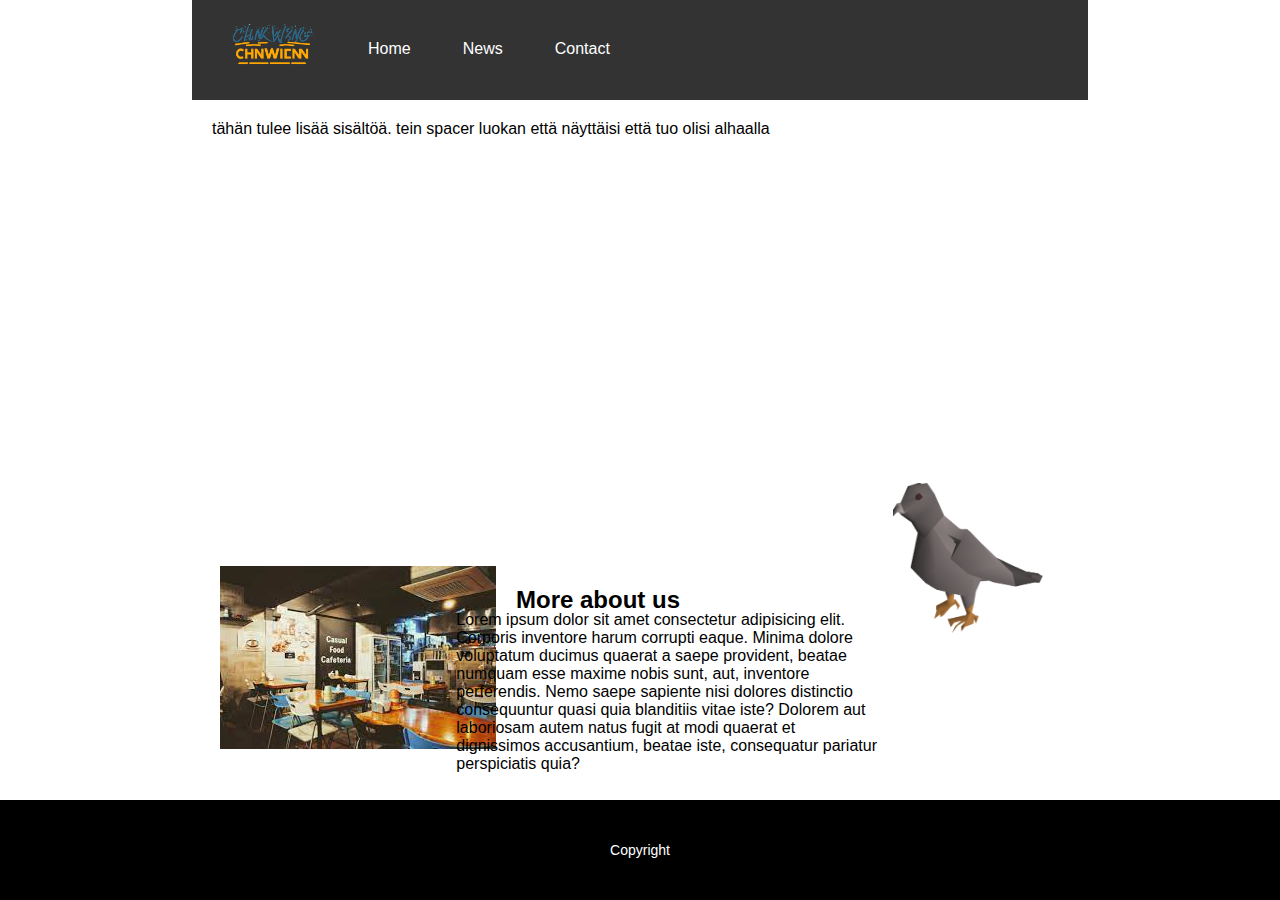
==== index.html @ 7bd6adef "Add files via upload" ====
<!DOCTYPE html>
<html lang="en">
  <head>
    <meta charset="UTF-8" />
    <meta name="viewport" content="width=device-width, initial-scale=1.0" />
    <title>SiipiRavintola</title>
    <link rel="stylesheet" href="./css/style.css" class="css" />
  </head>
  <body>
    <nav>
      <ul>
        <li class="logo">
          <img src="./img/logo.webp" alt="Logo" class="logo-img" />
        </li>
        <li><a href="#home">Home</a></li>
        <li><a href="#news">News</a></li>
        <li><a href="#contact">Contact</a></li>
      </ul>
    </nav>
    <main>
      <div class="spacer">
        tähän tulee lisää sisältöä. tein spacer luokan että näyttäisi että tuo
        olisi alhaalla
      </div>
      <div class="spacer"></div>
      <div class="spacer"></div>
      <div class="spacer"></div>
      <div class="spacer"></div>
      <div class="spacer"></div>
      <div class="spacer"></div>
      <div class="spacer"></div>
      <div class="contact">
        <img
          src="./img/Pigeon.webp"
          class="restaurant"
          alt="picture of chicken"
        />
        <img src="./img/ravintola.jpeg" alt="Photo" />
        <h2>More about us</h2>
        <p>
          Lorem ipsum dolor sit amet consectetur adipisicing elit. Corporis
          inventore harum corrupti eaque. Minima dolore voluptatum ducimus
          quaerat a saepe provident, beatae numquam esse maxime nobis sunt, aut,
          inventore perferendis. Nemo saepe sapiente nisi dolores distinctio
          consequuntur quasi quia blanditiis vitae iste? Dolorem aut laboriosam
          autem natus fugit at modi quaerat et dignissimos accusantium, beatae
          iste, consequatur pariatur perspiciatis quia?
        </p>
      </div>
    </main>

    <footer class="footeri">
      <p>Copyright</p>
    </footer>
  </body>
</html>
---- css/style.css ----
body {
  margin: 0;
  text-align: center;
  font-family: Verdana, Geneva, Tahoma, sans-serif;
  box-sizing: border-box;
}

h1,
p {
  margin: 0;
}
img {
  float: left;
  max-width: 100%;
  height: auto;
  margin-right: 20px;
}

/*.clearfix::after {
  content: "";
  clear: both;
  display: table;
}*/

nav,
main {
  display: inline-block;
  vertical-align: top;
  text-align: left;
}
nav {
  margin: auto;
  width: 70%;
}

ul {
  list-style-type: none;
  margin: 0;
  padding: 0;
  overflow: hidden;
  background-color: #333;
  text-align: center;
}
nav ul {
  padding: 0;
  list-style: none;
}

nav ul li {
  display: inline;
  margin-right: 20px;
}

.logo {
  float: left;
  margin: 10px 0px 0px 20px;
}

.logo-img {
  height: 90px;
  width: auto;
}

li {
  float: left;
}

li a {
  display: block;
  color: white;
  text-align: center;
  padding: 40px 16px;
  text-decoration: none;
}

li a:hover {
  background-color: #ddd;
  color: black;
}
li a:active {
  background-color: #4d4b4b;
  color: white;
}

main {
  width: 70%;
}

.contact {
  background-image: url(./img/background.png);
  margin: 100px auto 0;
  border: 2px black;
  height: 200px;
  padding: 28px;
  position: relative;
}
.contact p {
  margin: 0;
  position: absolute;
  top: 60%;
  left: 53%;

  transform: translate(-50%, -50%);
}

.restaurant {
  width: 150px;
  height: 150px;
  position: absolute;
  top: -55px;
  right: 25px;
}

footer {
  position: fixed;
  left: 0;
  bottom: 0;
  width: 100%;
  background-color: black;
}

.footeri {
  height: 100px;
  color: white;
  text-align: center;
}

.footeri p {
  position: absolute;
  top: 50%;
  left: 50%;
  transform: translate(-50%, -50%);
  margin: 0;
  font-size: 14px;
}

.spacer {
  padding: 20px;
}
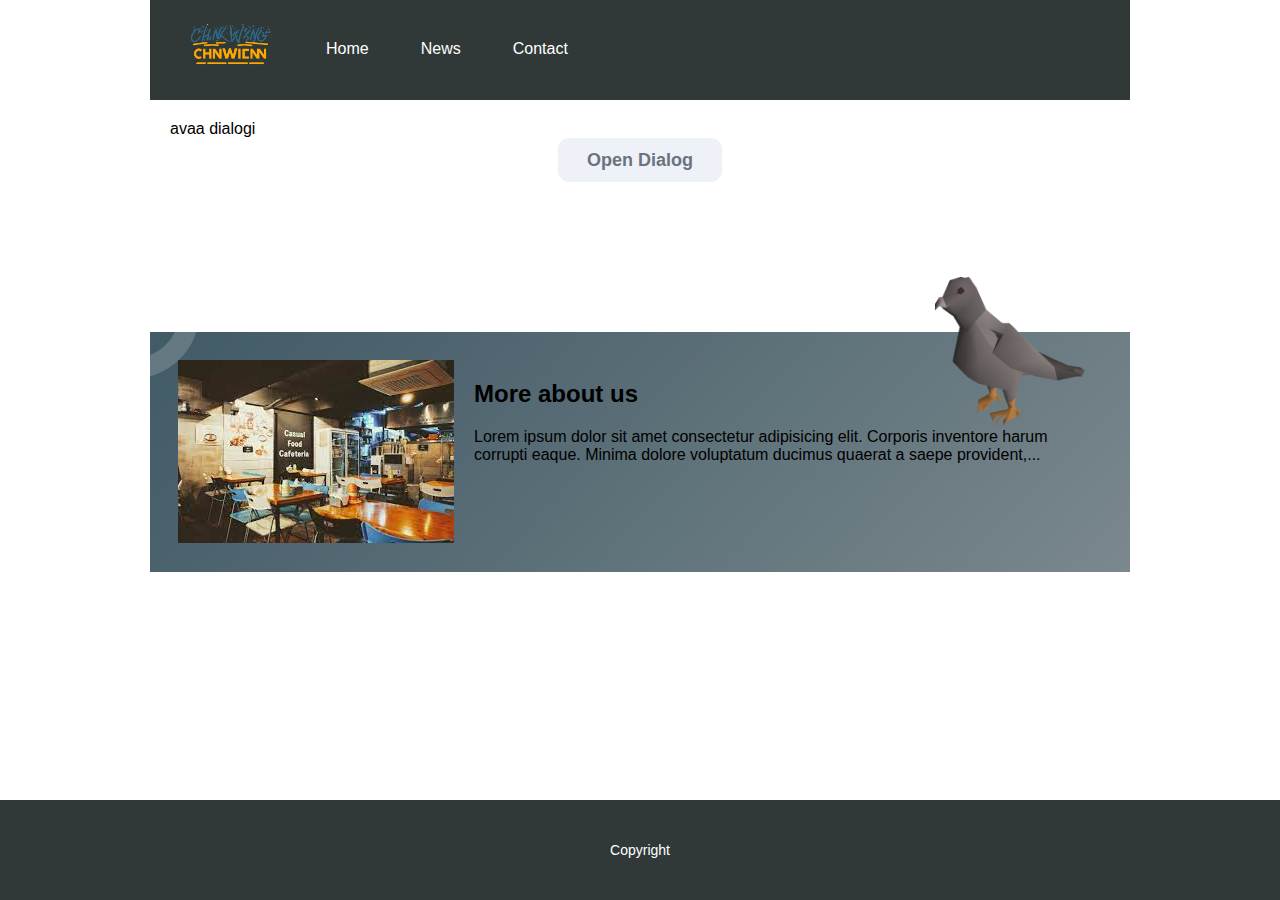
==== commit 4c99ead3: "adding dialog and small fixes" ====
--- a/index.html
+++ b/index.html
@@ -5,6 +5,7 @@
     <meta name="viewport" content="width=device-width, initial-scale=1.0" />
     <title>SiipiRavintola</title>
     <link rel="stylesheet" href="./css/style.css" class="css" />
+    <script src="./js/dialog.js" defer></script>
   </head>
   <body>
     <nav>
@@ -19,32 +20,22 @@
     </nav>
     <main>
       <div class="spacer">
-        tähän tulee lisää sisältöä. tein spacer luokan että näyttäisi että tuo
-        olisi alhaalla
+        avaa dialogi
+        <button id="open_dialog">Open Dialog</button>
       </div>
-      <div class="spacer"></div>
-      <div class="spacer"></div>
-      <div class="spacer"></div>
-      <div class="spacer"></div>
-      <div class="spacer"></div>
-      <div class="spacer"></div>
-      <div class="spacer"></div>
+
       <div class="contact">
         <img
           src="./img/Pigeon.webp"
           class="restaurant"
           alt="picture of chicken"
         />
-        <img src="./img/ravintola.jpeg" alt="Photo" />
+        <img src="./img/ravintola.jpeg" alt="Photo" id="rafla" />
         <h2>More about us</h2>
         <p>
           Lorem ipsum dolor sit amet consectetur adipisicing elit. Corporis
           inventore harum corrupti eaque. Minima dolore voluptatum ducimus
-          quaerat a saepe provident, beatae numquam esse maxime nobis sunt, aut,
-          inventore perferendis. Nemo saepe sapiente nisi dolores distinctio
-          consequuntur quasi quia blanditiis vitae iste? Dolorem aut laboriosam
-          autem natus fugit at modi quaerat et dignissimos accusantium, beatae
-          iste, consequatur pariatur perspiciatis quia?
+          quaerat a saepe provident,...
         </p>
       </div>
     </main>
@@ -52,5 +43,57 @@
     <footer class="footeri">
       <p>Copyright</p>
     </footer>
+    <dialog
+      aria-labelledby="dialog_title"
+      aria-describedby="dialog_description"
+    >
+      <h2 id="dialog_title" class="h2">Rekisteröidy tiedoillasi</h2>
+      <img
+        src="./img/login.png"
+        alt="Illustration of Location Services"
+      />
+      <div>
+        <form class="myform" >
+          <label for="username">Name</label>
+          <input
+            method="get"
+            type="text"
+            id="nimikenttä"
+            name="username"
+            placeholder="Your name.."
+            minlength="3"
+            required
+          />
+
+          <label for="email">Email</label>
+          <input
+            method="get"
+            type="email"
+            id="sposti"
+            name="email"
+            placeholder="nestori@metropolia.fi"
+            required
+            
+          />
+
+          <label for="pwd">Password</label>
+          <input
+            method="get"
+            type="password"
+            id="pass"
+            name="pwd"
+            placeholder="Password.."
+            required
+            minlength="10"
+          />
+          <div class="flex flex-space-between">
+            <button id="close_dialog">Close</button>
+            <input type="submit" value="Submit" style="background-color:  #0c1445;" />
+        </form>
+      </div>
+
+      
+      </div>
+    </dialog>
   </body>
 </html>
--- a/css/style.css
+++ b/css/style.css
@@ -1,19 +1,39 @@
+* {
+  box-sizing: border-box;
+  font-family: Verdana, Geneva, Tahoma, sans-serif;
+}
+
+:root {
+  --bistre: #34291fff;
+  --onyx: #313938ff;
+  --pearl: #dbd2b6ff;
+  --coyote: #705c40ff;
+  --lion: #c4a273ff;
+  --paynes-gray: #49616cff;
+  --slate-gray: #6e7e84ff;
+  --paynes-gray-2: #62757cff;
+  --battleship-gray: #869195ff;
+  --slate-gray-2: #66787fff;
+  font-family: Verdana, Geneva, Tahoma, sans-serif;
+
+  /* dialog root muuttujat */
+  --ratio: 3.74;
+  --cta-color: rgb(0, 102, 254);
+  --light-color-bg: rgb(238, 241, 247);
+  --dark-color-bg: rgb(55, 65, 81);
+  --grey-color: rgb(107, 114, 128);
+  --leading: 0.025em;
+}
+
 body {
-  margin: 0;
-  text-align: center;
-  font-family: Verdana, Geneva, Tahoma, sans-serif;
-  box-sizing: border-box;
-}
-
+  margin: 0px 150px 0px 150px;
+}
+body:has(dialog[open]) {
+  overflow-y: hidden;
+}
 h1,
 p {
   margin: 0;
-}
-img {
-  float: left;
-  max-width: 100%;
-  height: auto;
-  margin-right: 20px;
 }
 
 /*.clearfix::after {
@@ -22,6 +42,8 @@
   display: table;
 }*/
 
+/* navaagtio css */
+/* ****************** */
 nav,
 main {
   display: inline-block;
@@ -30,7 +52,7 @@
 }
 nav {
   margin: auto;
-  width: 70%;
+  width: 100%;
 }
 
 ul {
@@ -38,7 +60,7 @@
   margin: 0;
   padding: 0;
   overflow: hidden;
-  background-color: #333;
+  background-color: var(--onyx);
   text-align: center;
 }
 nav ul {
@@ -82,25 +104,23 @@
   color: white;
 }
 
+/* content css */
+/* ************* */
 main {
-  width: 70%;
+  width: 100%;
 }
 
 .contact {
-  background-image: url(./img/background.png);
-  margin: 100px auto 0;
+  background-image: url(/img/background.png);
+  margin: 130px auto 0;
   border: 2px black;
-  height: 200px;
+  height: 240px;
   padding: 28px;
   position: relative;
 }
-.contact p {
-  margin: 0;
-  position: absolute;
-  top: 60%;
-  left: 53%;
-
-  transform: translate(-50%, -50%);
+
+#rafle {
+  float: left;
 }
 
 .restaurant {
@@ -110,13 +130,21 @@
   top: -55px;
   right: 25px;
 }
+img {
+  float: left;
+  max-width: 100%;
+  height: auto;
+  margin-right: 20px;
+}
+
+/* ************* */
 
 footer {
   position: fixed;
   left: 0;
   bottom: 0;
   width: 100%;
-  background-color: black;
+  background-color: var(--onyx);
 }
 
 .footeri {
@@ -137,3 +165,122 @@
 .spacer {
   padding: 20px;
 }
+
+/* more dialog css */
+/* ************* */
+
+dialog::backdrop {
+  backdrop-filter: blur(0.1rem);
+}
+
+button {
+  display: block;
+  margin-top: 2rem;
+  width: calc(44px * var(--ratio));
+  height: 44px;
+  border-radius: calc(3px * var(--ratio));
+  border: none;
+  letter-spacing: ccalc(3 * var(--leading, 0.025em));
+  font-family: inherit;
+  color: var(--grey-color);
+  background-color: var(--light-color-bg);
+  font-size: large;
+  font-weight: 700;
+}
+
+input[type="submit"]:focus {
+  outline: none;
+  border: 0.0625rem solid transparent;
+  box-shadow: 0 0 0 0.125rem #fff, 0 0 0 0.2rem var(--dark-color-bg);
+}
+
+input[type="submit"].cta {
+  background-color: var(--cta-color);
+  color: white;
+}
+
+input[type="submit"].cta:focus {
+  box-shadow: 0 0 0 0.125rem #fff, 0 0 0 0.2rem var(--cta-color);
+}
+
+#open_dialog {
+  margin: 0 auto;
+}
+
+dialog {
+  border: none !important;
+  border-radius: calc(5px * var(--ratio));
+  box-shadow: 0 0 #0000, 0 0 #0000, 0 25px 50px -12px rgba(0, 0, 0, 0.25);
+  padding: 1.6rem;
+  max-width: 400px;
+  margin: auto;
+}
+
+dialog .img {
+  display: block;
+  max-width: 75%;
+  margin: 1rem 0 auto 2rem;
+}
+
+dialog .h1 {
+  margin: 2rem 0 1rem;
+  font-weight: 900;
+}
+
+dialog .h2 {
+  margin: 2rem 0 1rem;
+  font-weight: 800;
+}
+
+dialog .p {
+  color: var(--grey-color);
+  letter-spacing: var(--leading, 0.025em);
+  line-height: 1.625;
+}
+
+dialog .flex {
+  display: flex;
+  flex-wrap: wrap;
+}
+
+dialog .flex.flex-space-between {
+  justify-content: space-between;
+}
+
+dialog .flex button {
+  margin: 8px auto;
+}
+input[type="text"],
+input[type="password"],
+input[type="email"],
+select {
+  width: 100%;
+  padding: 12px 20px;
+  margin: 8px 0;
+  display: inline-block;
+  border: 1px solid #ccc;
+  border-radius: 4px;
+  box-sizing: border-box;
+}
+
+input[type="submit"] {
+  background-color: #313938ff;
+  width: 50%;
+  color: white;
+  padding: 14px 20px;
+  margin: 8px 0;
+  border: none;
+  border-radius: 4px;
+  cursor: pointer;
+}
+
+.myform input:invalid {
+  background-color: rgb(250, 136, 136);
+}
+.myform input:valid {
+  background-color: aquamarine;
+}
+label {
+  font-weight: bold;
+}
+/* ***************** */
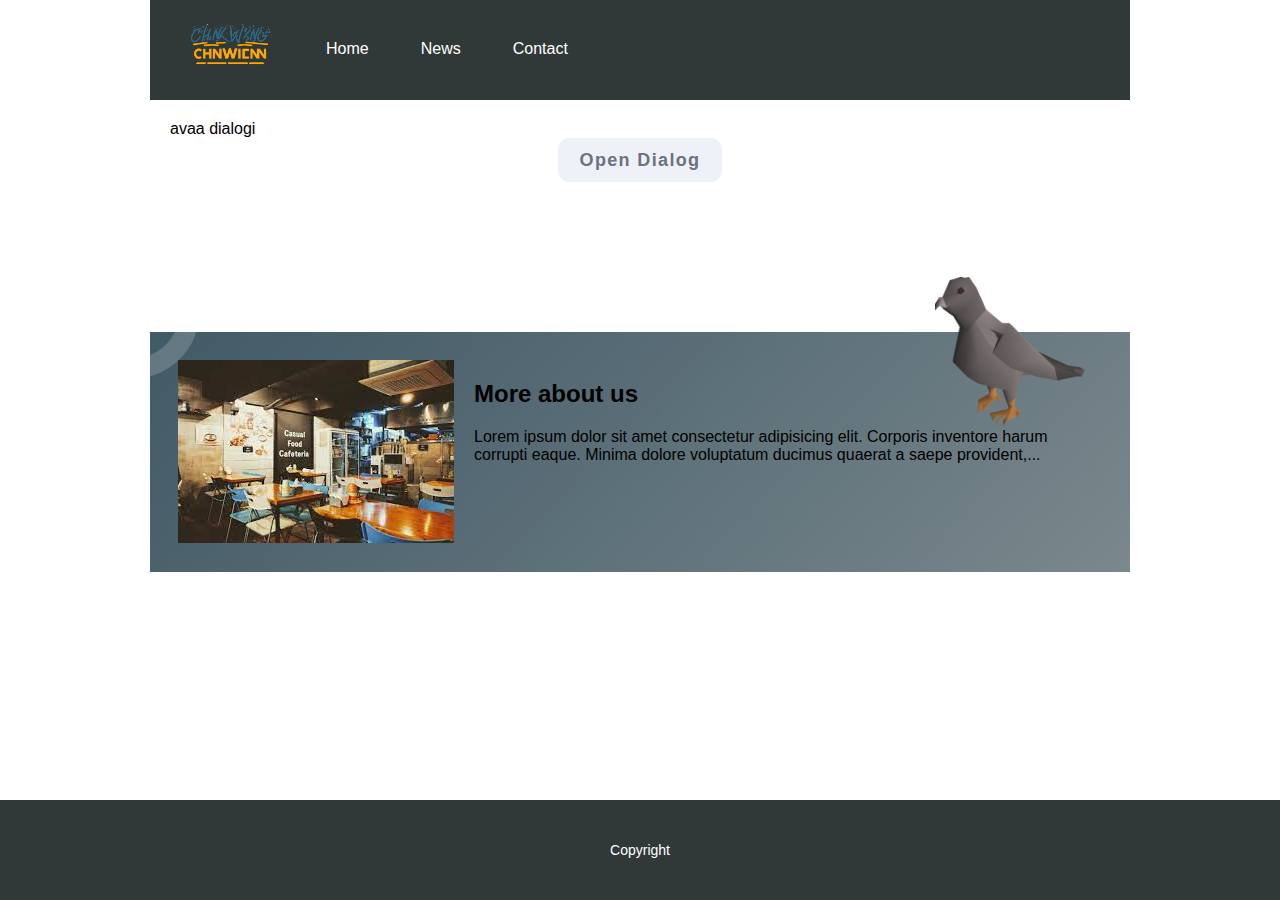
==== commit ce4c3be0: "small fixes" ====
--- a/index.html
+++ b/index.html
@@ -43,23 +43,17 @@
     <footer class="footeri">
       <p>Copyright</p>
     </footer>
-    <dialog
-      aria-labelledby="dialog_title"
-      aria-describedby="dialog_description"
-    >
+    <dialog aria-labelledby="dialog_title">
       <h2 id="dialog_title" class="h2">Rekisteröidy tiedoillasi</h2>
-      <img
-        src="./img/login.png"
-        alt="Illustration of Location Services"
-      />
+
+      <img src="./img/login.png" alt="Illustration of Location Services" />
       <div>
-        <form class="myform" >
+        <form class="myform">
           <label for="username">Name</label>
           <input
-            method="get"
             type="text"
-            id="nimikenttä"
-            name="username"
+            id="username"
+            name="nimikenttä"
             placeholder="Your name.."
             minlength="3"
             required
@@ -67,32 +61,31 @@
 
           <label for="email">Email</label>
           <input
-            method="get"
             type="email"
-            id="sposti"
-            name="email"
+            id="email"
+            name="sposti"
             placeholder="nestori@metropolia.fi"
             required
-            
           />
 
           <label for="pwd">Password</label>
           <input
-            method="get"
             type="password"
-            id="pass"
-            name="pwd"
+            id="pwd"
+            name="password"
             placeholder="Password.."
             required
             minlength="10"
           />
           <div class="flex flex-space-between">
             <button id="close_dialog">Close</button>
-            <input type="submit" value="Submit" style="background-color:  #0c1445;" />
+            <input
+              type="submit"
+              value="Submit"
+              style="background-color: #0c1445"
+            />
+          </div>
         </form>
-      </div>
-
-      
       </div>
     </dialog>
   </body>
--- a/css/style.css
+++ b/css/style.css
@@ -28,9 +28,9 @@
 body {
   margin: 0px 150px 0px 150px;
 }
-body:has(dialog[open]) {
+/* body:has(dialog[open]) {
   overflow-y: hidden;
-}
+} */
 h1,
 p {
   margin: 0;
@@ -111,7 +111,7 @@
 }
 
 .contact {
-  background-image: url(/img/background.png);
+  background-image: url(./background.png);
   margin: 130px auto 0;
   border: 2px black;
   height: 240px;
@@ -180,7 +180,7 @@
   height: 44px;
   border-radius: calc(3px * var(--ratio));
   border: none;
-  letter-spacing: ccalc(3 * var(--leading, 0.025em));
+  letter-spacing: calc(3 * var(--leading, 0.025em));
   font-family: inherit;
   color: var(--grey-color);
   background-color: var(--light-color-bg);
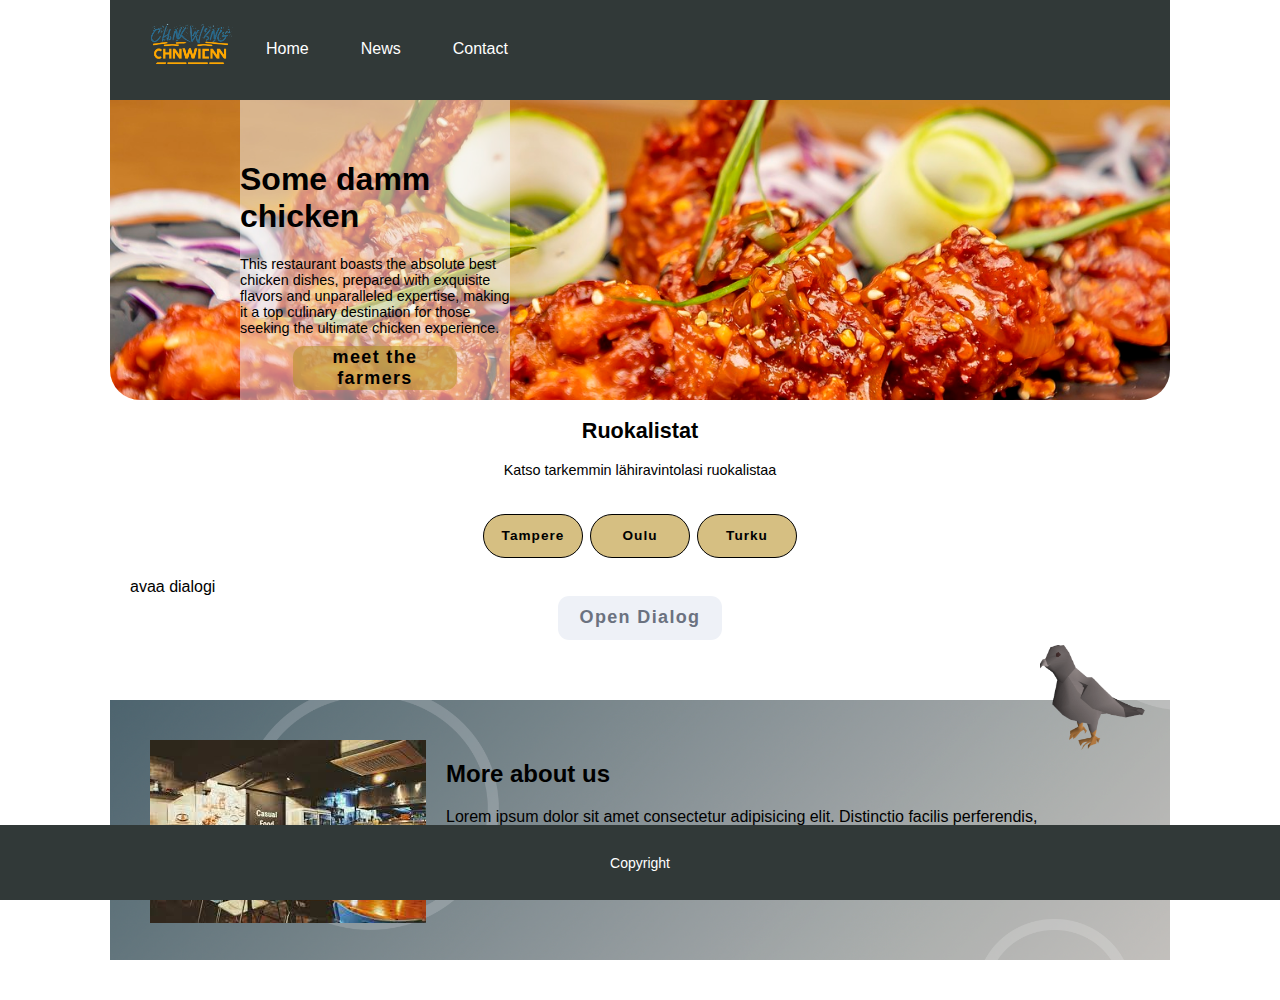
==== commit 9fcd3af6: "some chages" ====
--- a/index.html
+++ b/index.html
@@ -18,6 +18,36 @@
         <li><a href="#contact">Contact</a></li>
       </ul>
     </nav>
+
+    <div id="hero-image">
+      <div class="hero-left">
+        <div class="card">
+          <h1 class="flex-content"><h1>Some damm chicken</h1>
+        
+            <p class="flex-content">
+              This restaurant boasts the absolute best chicken dishes, prepared
+              with exquisite flavors and unparalleled expertise, making it a top
+              culinary destination for those seeking the ultimate chicken
+              experience.
+            </p>
+          <button class="flex-lef-button">meet the farmers</button>
+        </div>
+      </div>
+      <div class="hero-right"></div>
+    </div>
+
+    <div class="menu-selection">
+      <div class="menu-title">
+        <h2>Ruokalistat</h2>
+        <p>Katso tarkemmin lähiravintolasi ruokalistaa</p>
+      </div>
+      <div class="flex-menu-buttons">
+        <button class="menu-buttons">Tampere</button>
+        <button class="menu-buttons">Oulu</button>
+        <button class="menu-buttons">Turku</button>
+      </div>
+    </div>
+
     <main>
       <div class="spacer">
         avaa dialogi
@@ -30,12 +60,13 @@
           class="restaurant"
           alt="picture of chicken"
         />
-        <img src="./img/ravintola.jpeg" alt="Photo" id="rafla" />
+        <img src="./img/ravintola.jpeg" alt="Photo" class="rafla" />
         <h2>More about us</h2>
         <p>
-          Lorem ipsum dolor sit amet consectetur adipisicing elit. Corporis
-          inventore harum corrupti eaque. Minima dolore voluptatum ducimus
-          quaerat a saepe provident,...
+          Lorem ipsum dolor sit amet consectetur adipisicing elit. Distinctio
+          facilis perferendis, repudiandae eum, iure, nesciunt explicabo
+          veritatis mollitia velit possimus error? Possimus vero repudiandae
+          impedit qui sint velit voluptates odio.
         </p>
       </div>
     </main>
@@ -53,7 +84,8 @@
           <input
             type="text"
             id="username"
-            name="nimikenttä"
+            autocomplete="name"
+            name="username"
             placeholder="Your name.."
             minlength="3"
             required
@@ -63,27 +95,25 @@
           <input
             type="email"
             id="email"
-            name="sposti"
+            name="email"
             placeholder="nestori@metropolia.fi"
+            pattern=".+@metropolia\.fi"
             required
           />
 
-          <label for="pwd">Password</label>
+          <label for="password">Password</label>
           <input
             type="password"
-            id="pwd"
+            id="password"
             name="password"
             placeholder="Password.."
+            pattern="(?!.*[\s])(?=.*[A-Z])(?=.*[a-zA-Z]).{8,}$"
+            minlength="10"
             required
-            minlength="10"
           />
           <div class="flex flex-space-between">
             <button id="close_dialog">Close</button>
-            <input
-              type="submit"
-              value="Submit"
-              style="background-color: #0c1445"
-            />
+            <button type="submit">submit</button>
           </div>
         </form>
       </div>
--- a/css/style.css
+++ b/css/style.css
@@ -26,12 +26,14 @@
 }
 
 body {
-  margin: 0px 150px 0px 150px;
+  margin: 0px 110px 0px 110px;
+}
+html {
+  font-size: 16px;
 }
 /* body:has(dialog[open]) {
   overflow-y: hidden;
 } */
-h1,
 p {
   margin: 0;
 }
@@ -81,6 +83,7 @@
 .logo-img {
   height: 90px;
   width: auto;
+  float: left;
 }
 
 li {
@@ -104,6 +107,94 @@
   color: white;
 }
 
+#hero-image {
+  background-image: url(../img/hero.jpg);
+  display: flex;
+  background-size: cover;
+  background-position: center;
+  position: relative;
+  height: 300px;
+  border-radius: 0 0 30px 30px;
+}
+.hero-left {
+  flex: 2;
+  display: flex;
+  flex-direction: column;
+  justify-content: center;
+  align-items: center;
+}
+
+.card {
+  width: 270px;
+  height: 100%;
+  background-color: rgba(238, 241, 247, 0.5);
+  display: flex;
+  flex-direction: column;
+  justify-content: center;
+  align-items: center;
+}
+.title h1 {
+  font-size: 1rem;
+}
+
+.flex-content {
+  flex: 1;
+  font-size: 0.9rem;
+}
+.flex-lef-button {
+  flex: 1;
+  margin: 10px;
+  color: black;
+  background-color: #bb932e98;
+}
+.flex-lef-button:hover {
+  background-color: #bb932e;
+}
+
+.flex-lef-button:active {
+  background-color: #966f23;
+  box-shadow: 0 2px 4px rgba(0, 0, 0, 0.3);
+}
+
+.hero-right {
+  flex: 2;
+  display: flex;
+}
+
+.menu-selection {
+  display: flex;
+  flex-direction: column;
+  align-items: center;
+  gap: 4px;
+}
+
+.menu-title {
+  text-align: center;
+  font-size: 0.9rem;
+}
+
+.flex-menu-buttons {
+  display: flex;
+  flex-direction: row;
+  gap: 7px;
+}
+.menu-buttons {
+  width: 100px;
+  border: 1px solid black;
+  border-radius: 37px;
+  color: black;
+  background-color: #bb932e98;
+  font-size: 0.85rem;
+}
+.menu-buttons:hover {
+  background-color: #bb932e;
+}
+
+.menu-buttons:active {
+  background-color: #966f23;
+  box-shadow: 0 2px 4px rgba(0, 0, 0, 0.3);
+}
+
 /* content css */
 /* ************* */
 main {
@@ -111,26 +202,24 @@
 }
 
 .contact {
-  background-image: url(./background.png);
-  margin: 130px auto 0;
-  border: 2px black;
-  height: 240px;
-  padding: 28px;
+  background-image: url(../img/background.png);
+  margin: 40px auto;
+  padding: 40px;
+  min-height: 260px;
   position: relative;
-}
-
-#rafle {
-  float: left;
+  background-size: cover;
+  background-repeat: no-repeat;
+  background-position: center;
 }
 
 .restaurant {
-  width: 150px;
-  height: 150px;
+  width: 105px;
+  height: 105px;
   position: absolute;
   top: -55px;
   right: 25px;
 }
-img {
+.rafla {
   float: left;
   max-width: 100%;
   height: auto;
@@ -148,7 +237,7 @@
 }
 
 .footeri {
-  height: 100px;
+  height: 75px;
   color: white;
   text-align: center;
 }
@@ -216,7 +305,7 @@
   margin: auto;
 }
 
-dialog .img {
+dialog img {
   display: block;
   max-width: 75%;
   margin: 1rem 0 auto 2rem;
@@ -250,7 +339,7 @@
 dialog .flex button {
   margin: 8px auto;
 }
-input[type="text"],
+/* input[type="text"],
 input[type="password"],
 input[type="email"],
 select {
@@ -261,10 +350,19 @@
   border: 1px solid #ccc;
   border-radius: 4px;
   box-sizing: border-box;
-}
-
+} */
+
+.myform input {
+  width: 100%;
+  padding: 12px 20px;
+  margin: 8px 0;
+  background-color: white;
+  transition: border-color 2s;
+  border: 1px solid black;
+  border-left: 10px solid black;
+}
 input[type="submit"] {
-  background-color: #313938ff;
+  background-color: #397409;
   width: 50%;
   color: white;
   padding: 14px 20px;
@@ -273,14 +371,80 @@
   border-radius: 4px;
   cursor: pointer;
 }
-
 .myform input:invalid {
-  background-color: rgb(250, 136, 136);
+  border-left-color: red;
 }
 .myform input:valid {
-  background-color: aquamarine;
+  border-left-color: rgb(16, 251, 8);
 }
 label {
   font-weight: bold;
 }
 /* ***************** */
+
+/* media css */
+@media only screen and (max-width: 930px) {
+  body {
+    margin: 0;
+  }
+}
+
+@media only screen and (max-width: 730px) {
+  nav {
+    width: 100%;
+  }
+
+  ul {
+    background-color: var(--onyx);
+    text-align: center;
+    padding: 0;
+  }
+
+  .logo {
+    text-align: center;
+    margin: 10px 0;
+  }
+
+  .logo-img {
+    height: 90px;
+    width: auto;
+  }
+
+  li {
+    display: block;
+    clear: both;
+    margin: 0;
+  }
+
+  li a {
+    display: block;
+    color: white;
+    text-align: center;
+    padding: 16px;
+    width: calc(100vw - 1px);
+    text-decoration: none;
+  }
+
+  .rafla {
+    width: 100%;
+    height: 200px;
+    display: block;
+    margin: 0 auto;
+    float: none;
+    margin-top: 10px;
+    object-fit: cover;
+  }
+
+  .contact h2,
+  .contact p {
+    display: block;
+    text-align: center;
+    margin-top: 10px;
+  }
+  .contact {
+    margin: 40px auto 200px;
+  }
+  .flex-menu-buttons {
+    flex-direction: column;
+  }
+}
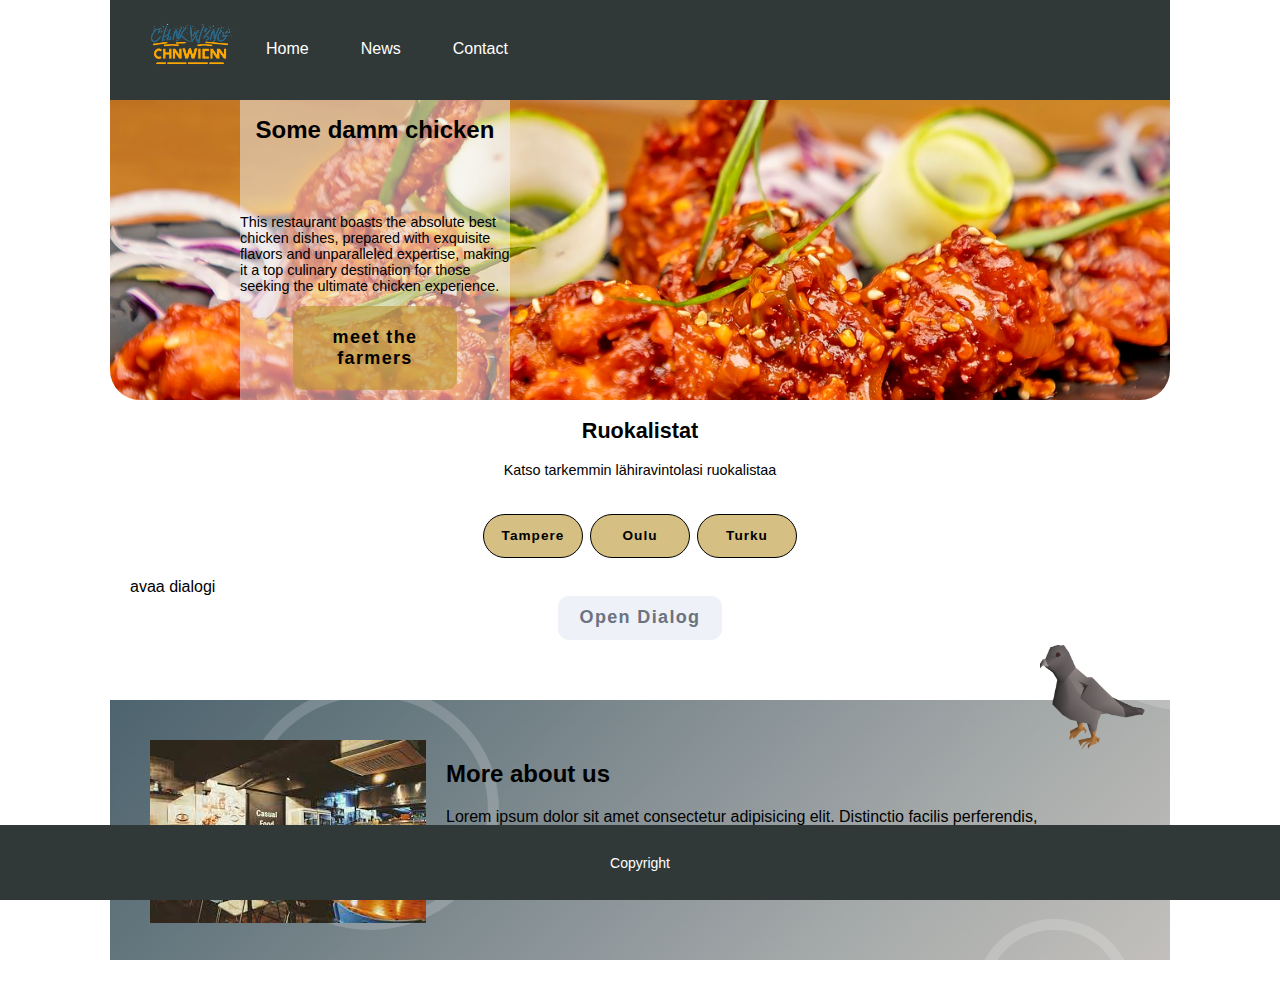
==== commit be7db469: "chages" ====
--- a/index.html
+++ b/index.html
@@ -22,14 +22,14 @@
     <div id="hero-image">
       <div class="hero-left">
         <div class="card">
-          <h1 class="flex-content"><h1>Some damm chicken</h1>
-        
-            <p class="flex-content">
-              This restaurant boasts the absolute best chicken dishes, prepared
-              with exquisite flavors and unparalleled expertise, making it a top
-              culinary destination for those seeking the ultimate chicken
-              experience.
-            </p>
+          <h1 class="flex-content">Some damm chicken</h1>
+
+          <p class="flex-content">
+            This restaurant boasts the absolute best chicken dishes, prepared
+            with exquisite flavors and unparalleled expertise, making it a top
+            culinary destination for those seeking the ultimate chicken
+            experience.
+          </p>
           <button class="flex-lef-button">meet the farmers</button>
         </div>
       </div>
--- a/css/style.css
+++ b/css/style.css
@@ -133,14 +133,15 @@
   justify-content: center;
   align-items: center;
 }
-.title h1 {
-  font-size: 1rem;
-}
 
 .flex-content {
   flex: 1;
   font-size: 0.9rem;
 }
+h1.flex-content {
+  font-size: 1.5rem;
+}
+
 .flex-lef-button {
   flex: 1;
   margin: 10px;
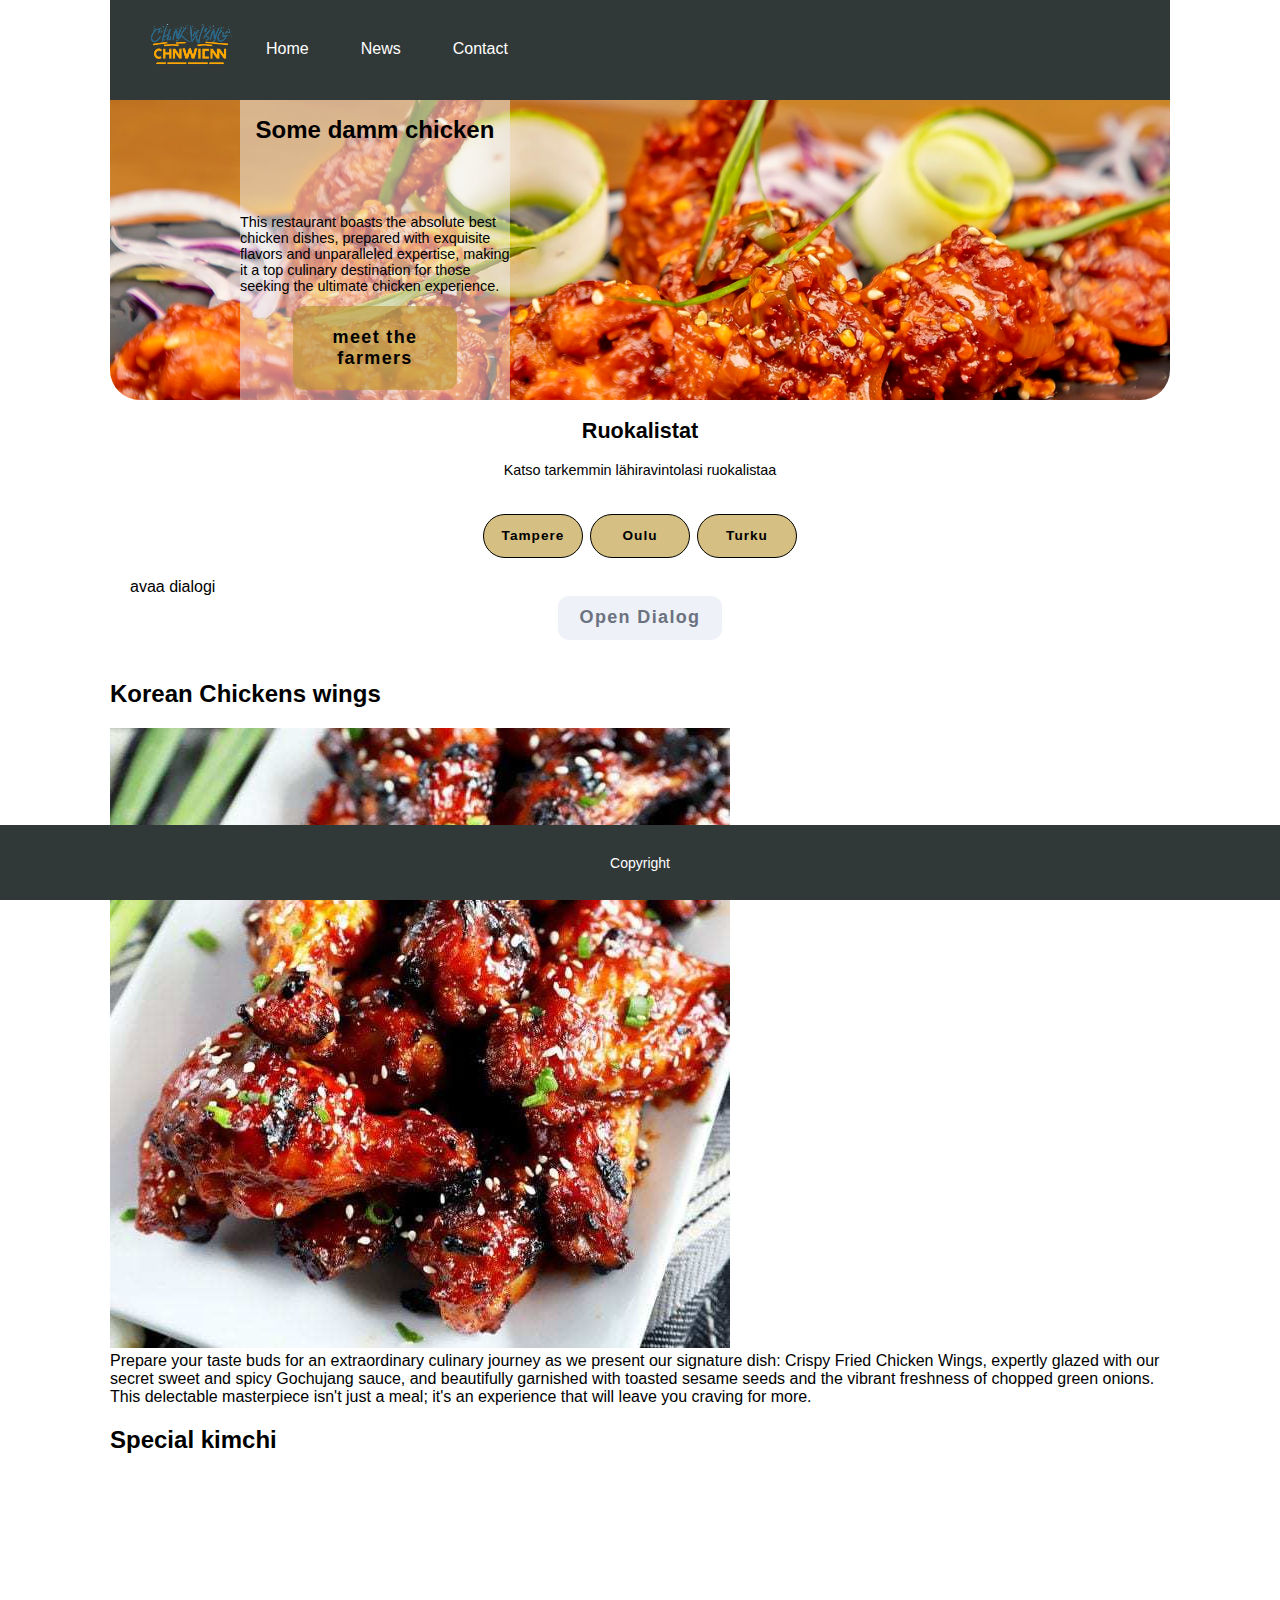
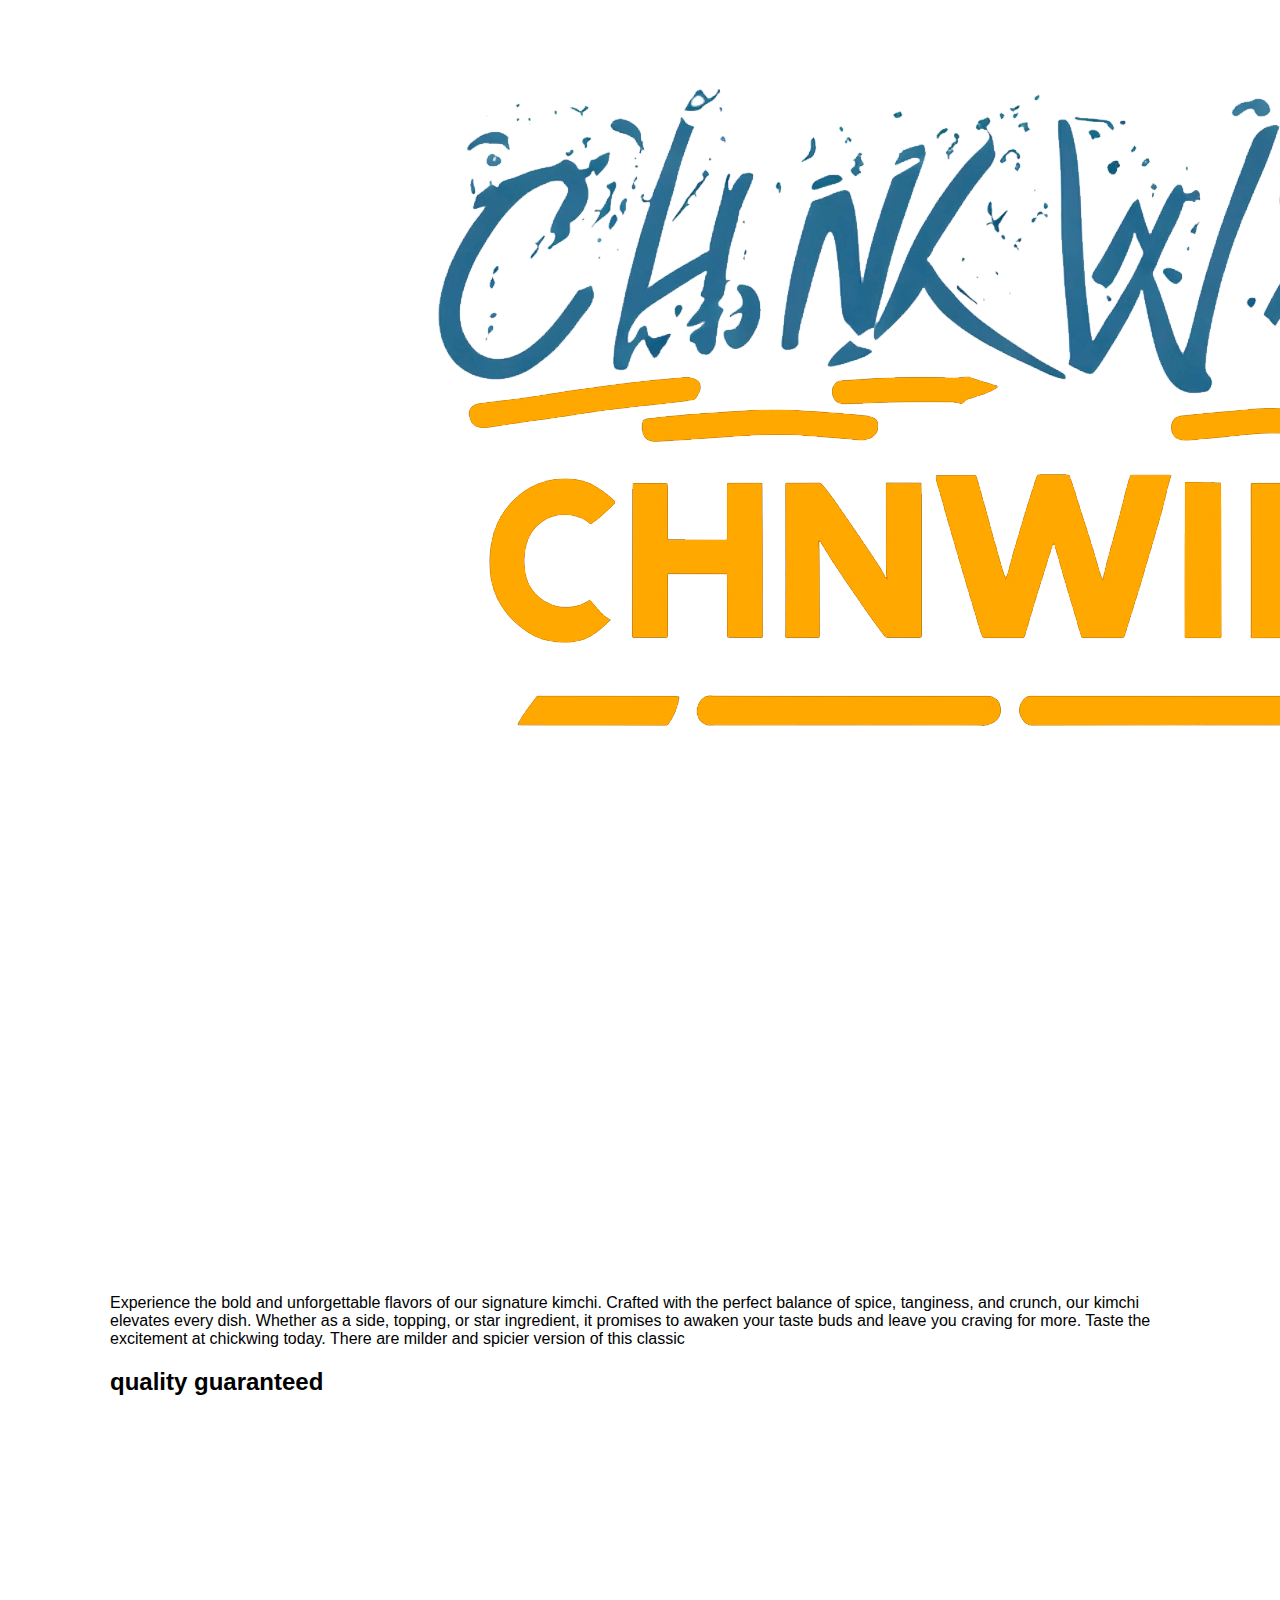
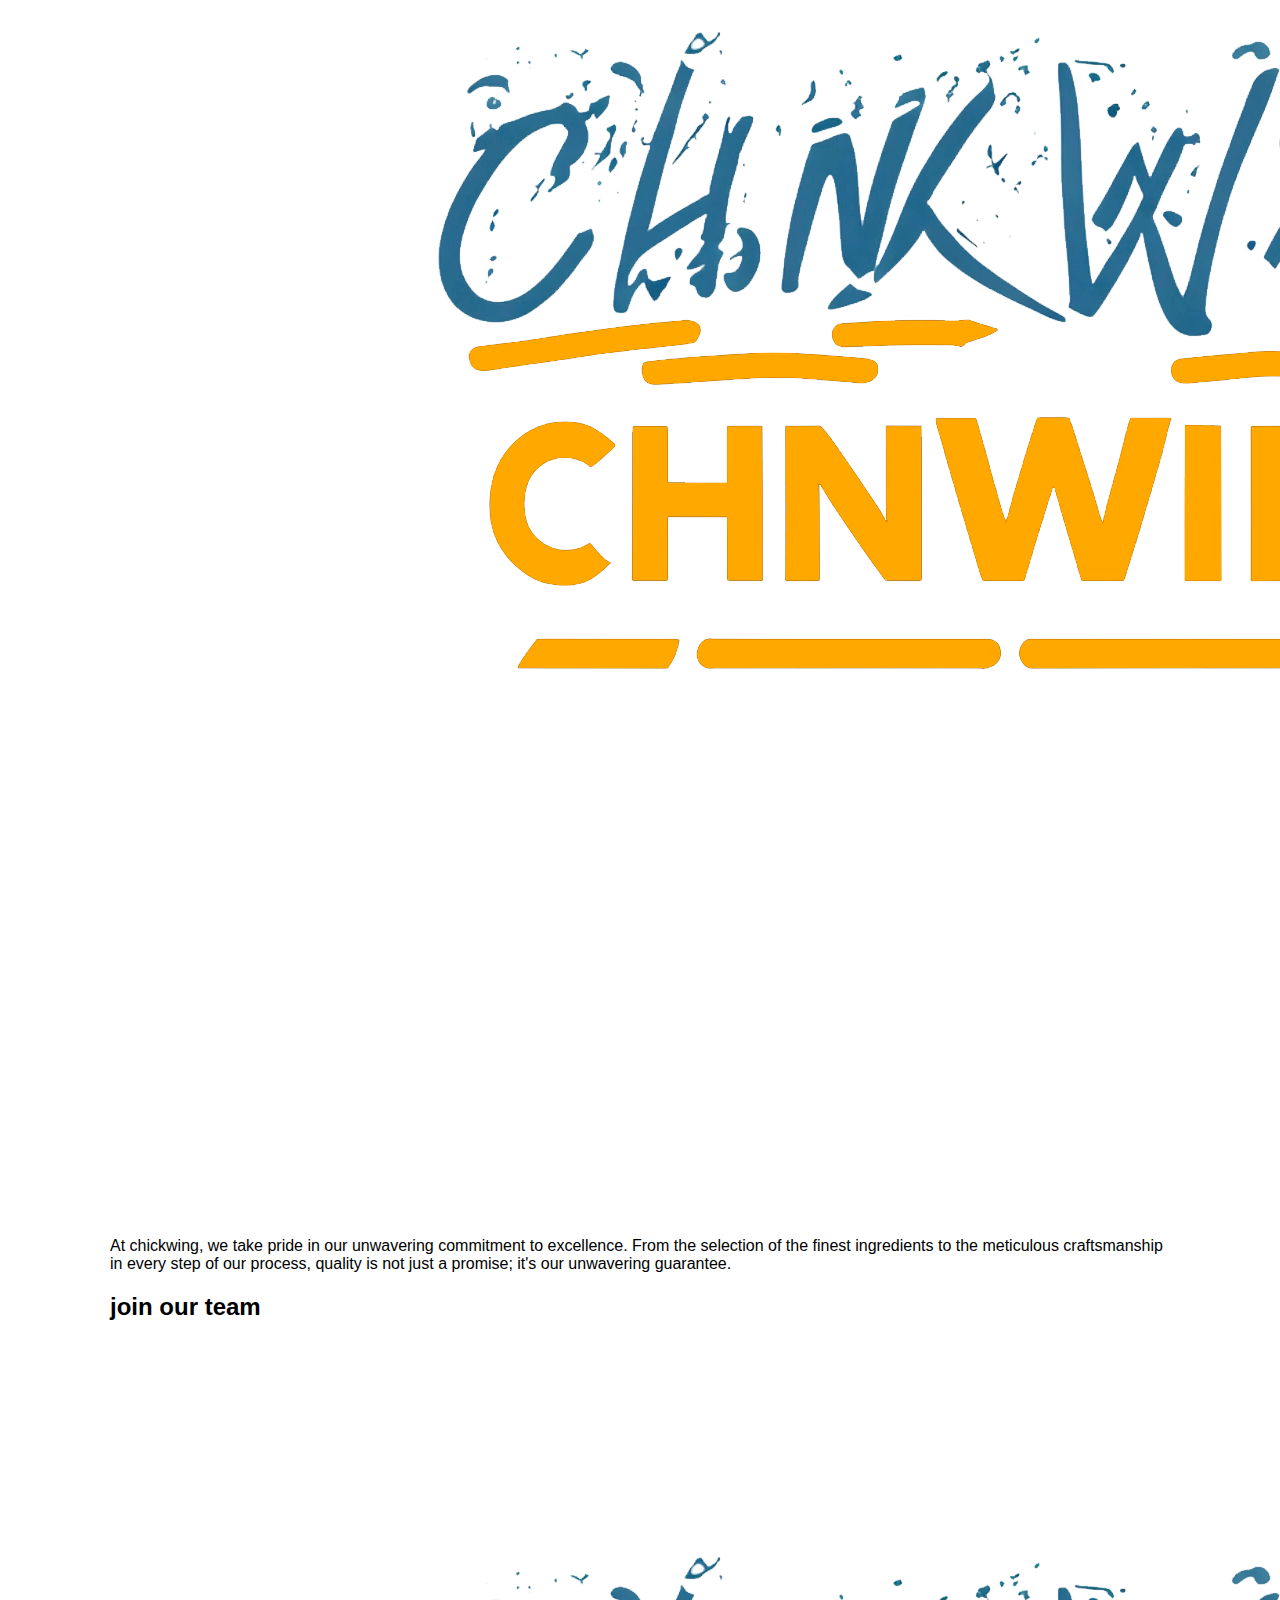
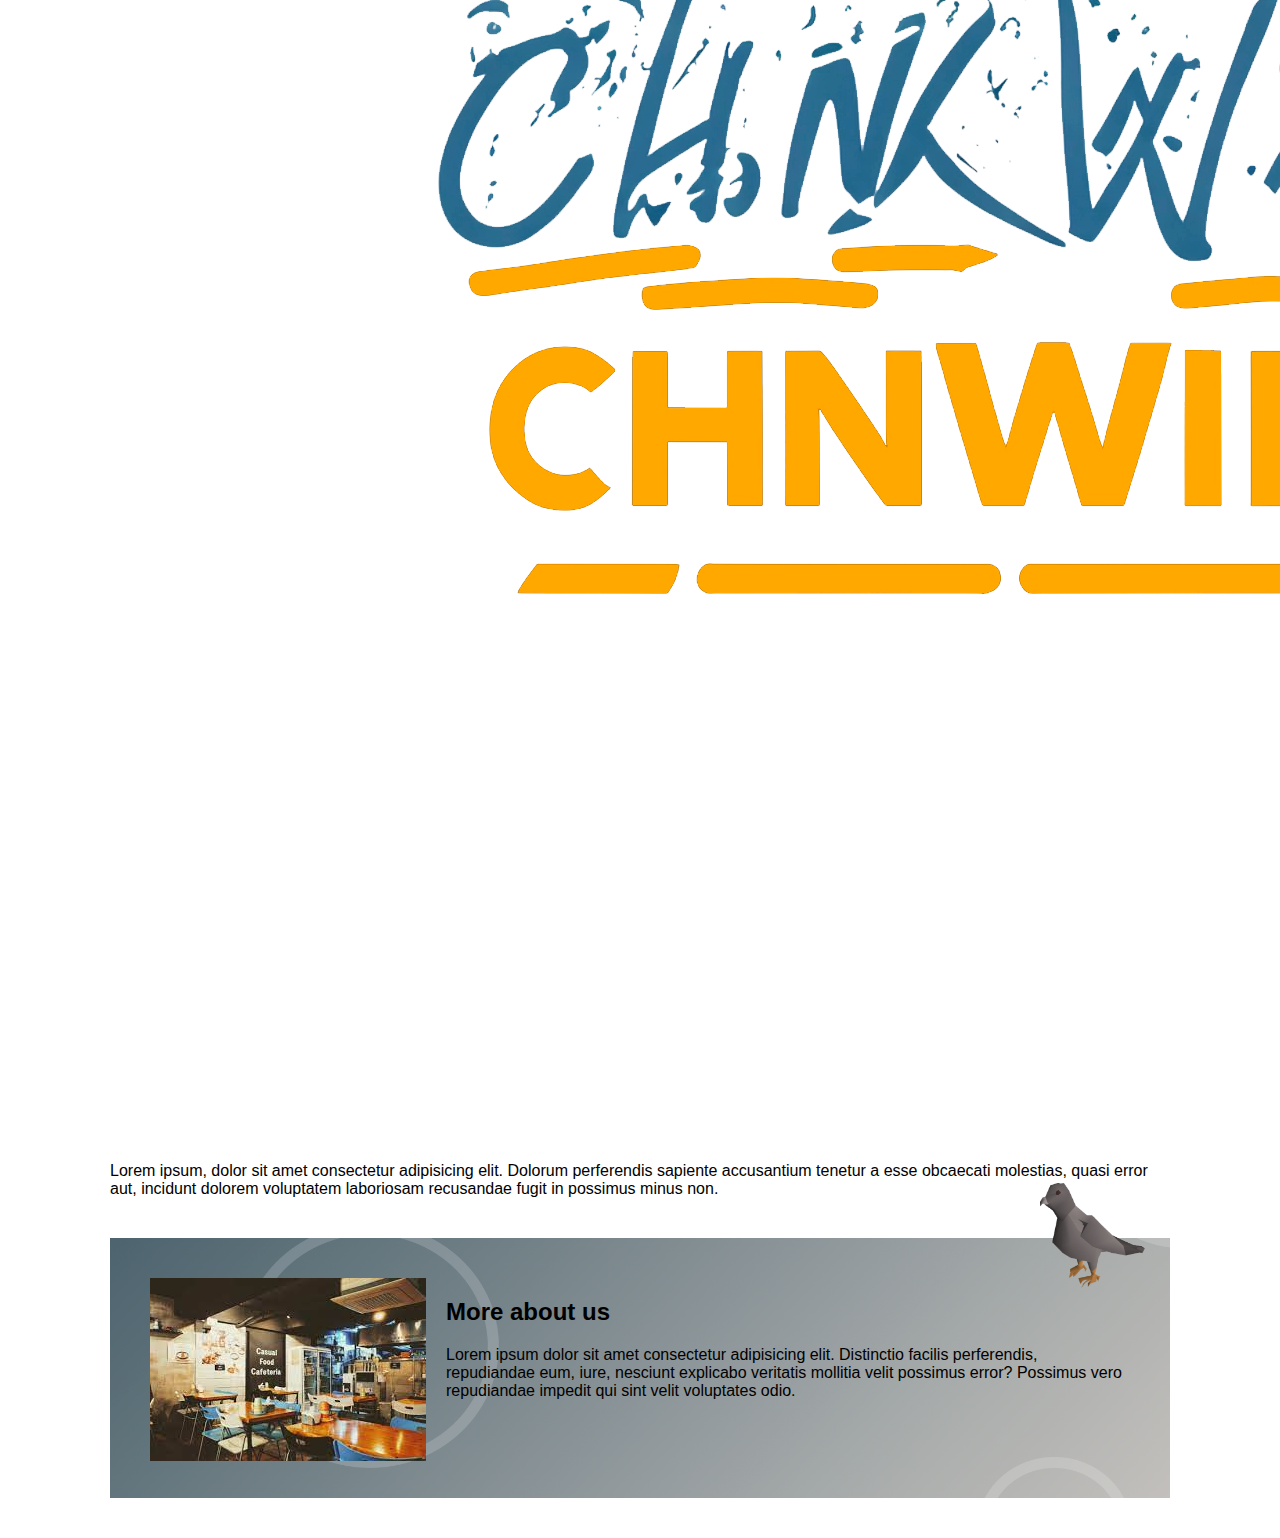
==== commit 60d1120c: "addind some grid content" ====
--- a/index.html
+++ b/index.html
@@ -5,56 +5,112 @@
     <meta name="viewport" content="width=device-width, initial-scale=1.0" />
     <title>SiipiRavintola</title>
     <link rel="stylesheet" href="./css/style.css" class="css" />
+    <link
+      rel="stylesheet"
+      href="https://cdnjs.cloudflare.com/ajax/libs/font-awesome/4.7.0/css/font-awesome.min.css"
+    />
     <script src="./js/dialog.js" defer></script>
   </head>
   <body>
-    <nav>
-      <ul>
-        <li class="logo">
-          <img src="./img/logo.webp" alt="Logo" class="logo-img" />
-        </li>
-        <li><a href="#home">Home</a></li>
-        <li><a href="#news">News</a></li>
-        <li><a href="#contact">Contact</a></li>
-      </ul>
-    </nav>
-
-    <div id="hero-image">
-      <div class="hero-left">
-        <div class="card">
-          <h1 class="flex-content">Some damm chicken</h1>
-
-          <p class="flex-content">
-            This restaurant boasts the absolute best chicken dishes, prepared
-            with exquisite flavors and unparalleled expertise, making it a top
-            culinary destination for those seeking the ultimate chicken
-            experience.
-          </p>
-          <button class="flex-lef-button">meet the farmers</button>
-        </div>
-      </div>
-      <div class="hero-right"></div>
-    </div>
-
-    <div class="menu-selection">
-      <div class="menu-title">
-        <h2>Ruokalistat</h2>
-        <p>Katso tarkemmin lähiravintolasi ruokalistaa</p>
-      </div>
-      <div class="flex-menu-buttons">
-        <button class="menu-buttons">Tampere</button>
-        <button class="menu-buttons">Oulu</button>
-        <button class="menu-buttons">Turku</button>
-      </div>
-    </div>
+    <header>
+      <nav>
+        <ul>
+          <li class="logo">
+            <img src="./img/logo.webp" alt="Logo" class="logo-img" />
+          </li>
+          <li><a href="#home">Home</a></li>
+          <li><a href="#news">News</a></li>
+          <li><a href="#contact">Contact</a></li>
+        </ul>
+      </nav>
+    </header>
 
     <main>
+      <section id="hero-image">
+        <div class="hero-left">
+          <div class="card">
+            <h1 class="flex-content">Some damm chicken</h1>
+
+            <p class="flex-content">
+              This restaurant boasts the absolute best chicken dishes, prepared
+              with exquisite flavors and unparalleled expertise, making it a top
+              culinary destination for those seeking the ultimate chicken
+              experience.
+            </p>
+            <button class="flex-lef-button">meet the farmers</button>
+          </div>
+        </div>
+        <div class="hero-right"></div>
+      </section>
+
+      <section class="menu-selection">
+        <div class="menu-title">
+          <h2>Ruokalistat</h2>
+          <p>Katso tarkemmin lähiravintolasi ruokalistaa</p>
+        </div>
+        <div class="flex-menu-buttons">
+          <button class="menu-buttons">Tampere</button>
+          <button class="menu-buttons">Oulu</button>
+          <button class="menu-buttons">Turku</button>
+        </div>
+      </section>
+
       <div class="spacer">
         avaa dialogi
         <button id="open_dialog">Open Dialog</button>
       </div>
+      <section class="grid-container">
+        <div class="grid-card1">
+          <h2>Korean Chickens wings</h2>
+          <img src="./img/wings.jpeg" alt="Image 1" />
+          <p>
+            Prepare your taste buds for an extraordinary culinary journey as we
+            present our signature dish: Crispy Fried Chicken Wings, expertly
+            glazed with our secret sweet and spicy Gochujang sauce, and
+            beautifully garnished with toasted sesame seeds and the vibrant
+            freshness of chopped green onions. This delectable masterpiece isn't
+            just a meal; it's an experience that will leave you craving for
+            more.
+          </p>
+        </div>
 
-      <div class="contact">
+        <div class="grid-card2">
+          <h2>Special kimchi</h2>
+          <img src="./img/logo.webp" alt="Image 1" />
+
+          <p>
+            Experience the bold and unforgettable flavors of our signature
+            kimchi. Crafted with the perfect balance of spice, tanginess, and
+            crunch, our kimchi elevates every dish. Whether as a side, topping,
+            or star ingredient, it promises to awaken your taste buds and leave
+            you craving for more. Taste the excitement at chickwing today. There
+            are milder and spicier version of this classic
+          </p>
+        </div>
+
+        <div class="grid-card3">
+          <h2>quality guaranteed</h2>
+          <img src="./img/logo.webp" alt="Image 1" />
+          <p>
+            At chickwing, we take pride in our unwavering commitment to
+            excellence. From the selection of the finest ingredients to the
+            meticulous craftsmanship in every step of our process, quality is
+            not just a promise; it's our unwavering guarantee.
+          </p>
+        </div>
+        <div class="grid-card4">
+          <h2>join our team</h2>
+          <img src="./img/logo.webp" alt="Image 1" />
+          <p>
+            Lorem ipsum, dolor sit amet consectetur adipisicing elit. Dolorum
+            perferendis sapiente accusantium tenetur a esse obcaecati molestias,
+            quasi error aut, incidunt dolorem voluptatem laboriosam recusandae
+            fugit in possimus minus non.
+          </p>
+        </div>
+      </section>
+
+      <section class="contact">
         <img
           src="./img/Pigeon.webp"
           class="restaurant"
@@ -68,7 +124,7 @@
           veritatis mollitia velit possimus error? Possimus vero repudiandae
           impedit qui sint velit voluptates odio.
         </p>
-      </div>
+      </section>
     </main>
 
     <footer class="footeri">
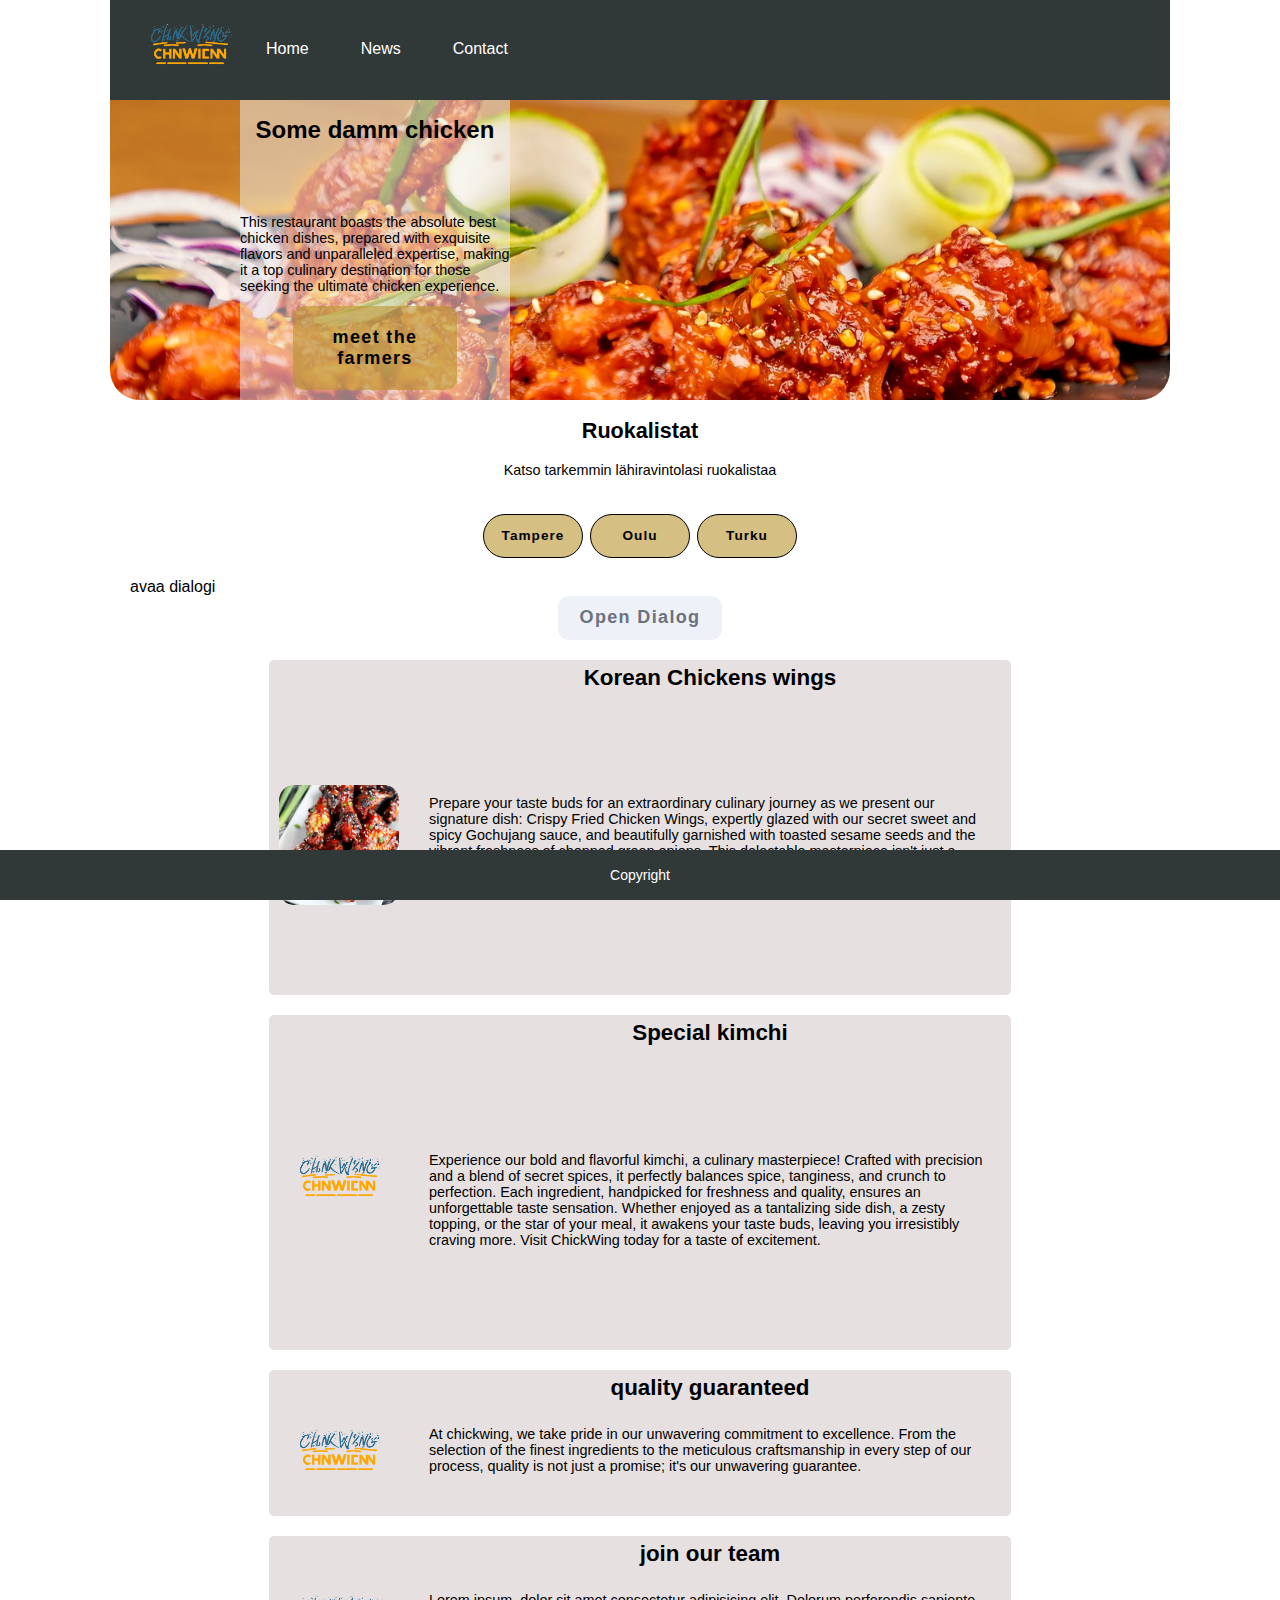
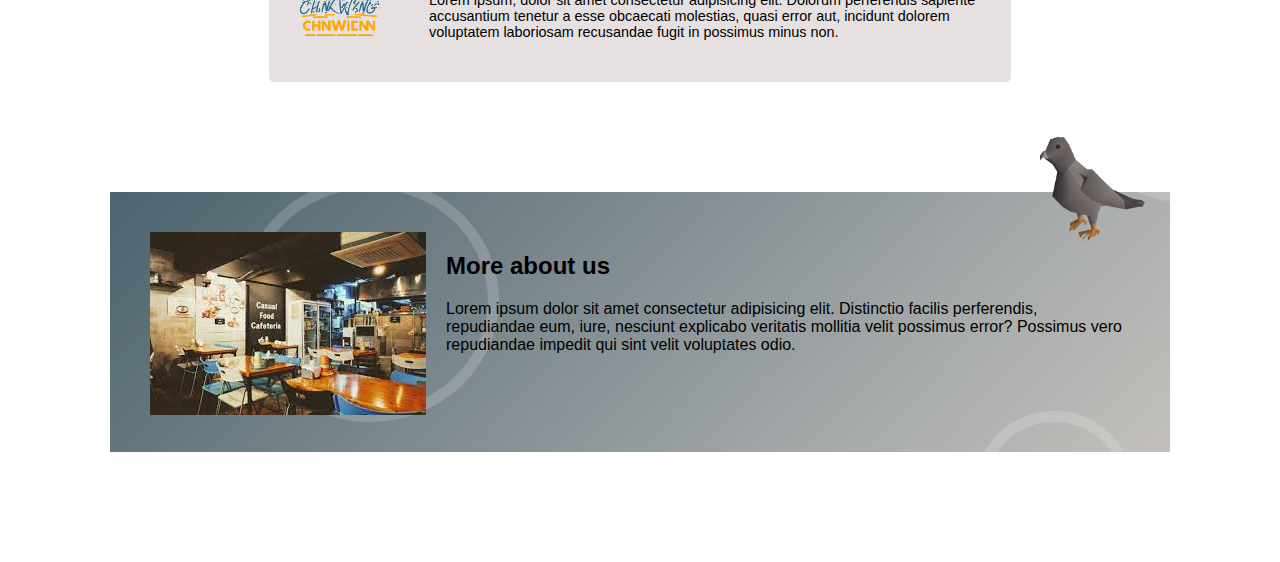
==== commit c454143f: "smaal changes" ====
--- a/index.html
+++ b/index.html
@@ -70,21 +70,23 @@
             beautifully garnished with toasted sesame seeds and the vibrant
             freshness of chopped green onions. This delectable masterpiece isn't
             just a meal; it's an experience that will leave you craving for
-            more.
+            more. So why wait? Come and experience the magic of our signature
+            chicken wings today.
           </p>
         </div>
 
         <div class="grid-card2">
           <h2>Special kimchi</h2>
           <img src="./img/logo.webp" alt="Image 1" />
-
           <p>
-            Experience the bold and unforgettable flavors of our signature
-            kimchi. Crafted with the perfect balance of spice, tanginess, and
-            crunch, our kimchi elevates every dish. Whether as a side, topping,
-            or star ingredient, it promises to awaken your taste buds and leave
-            you craving for more. Taste the excitement at chickwing today. There
-            are milder and spicier version of this classic
+            Experience our bold and flavorful kimchi, a culinary masterpiece!
+            Crafted with precision and a blend of secret spices, it perfectly
+            balances spice, tanginess, and crunch to perfection. Each
+            ingredient, handpicked for freshness and quality, ensures an
+            unforgettable taste sensation. Whether enjoyed as a tantalizing side
+            dish, a zesty topping, or the star of your meal, it awakens your
+            taste buds, leaving you irresistibly craving more. Visit ChickWing
+            today for a taste of excitement.
           </p>
         </div>
 
--- a/css/style.css
+++ b/css/style.css
@@ -46,15 +46,13 @@
 
 /* navaagtio css */
 /* ****************** */
-nav,
-main {
+
+nav {
+  margin: auto;
+  width: 100%;
   display: inline-block;
   vertical-align: top;
   text-align: left;
-}
-nav {
-  margin: auto;
-  width: 100%;
 }
 
 ul {
@@ -107,6 +105,7 @@
   color: white;
 }
 
+/* hero image and content */
 #hero-image {
   background-image: url(../img/hero.jpg);
   display: flex;
@@ -198,13 +197,84 @@
 
 /* content css */
 /* ************* */
-main {
-  width: 100%;
+
+.grid-container {
+  display: grid;
+  margin: auto;
+  width: 70%;
+  align-content: center;
+  grid-template-columns: repeat(auto-fit, minmax(460px, 1fr));
+  grid-template-rows: repeat(1, 1fr);
+  gap: 20px;
+  /*   padding: 20px; */
+}
+
+.grid-card1,
+.grid-card2 {
+  text-align: center;
+  margin: auto;
+  background-color: #b3a1a154;
+  border-style: none;
+  border-radius: 5px;
+  display: grid;
+  height: 335px;
+  grid-template-areas:
+    ". header"
+    "img text";
+}
+.grid-card3,
+.grid-card4 {
+  text-align: center;
+  margin: auto;
+  background-color: #b3a1a154;
+  border-style: none;
+  border-radius: 5px;
+  display: grid;
+  grid-template-areas:
+    ". header"
+    "img text";
+}
+
+.grid-card1 h2,
+.grid-card2 h2,
+.grid-card3 h2,
+.grid-card4 h2 {
+  margin: 5px;
+  font-size: 1.4em;
+  grid-area: header;
+}
+
+.grid-card1 h3,
+.grid-card2 h3,
+.grid-card3 h3,
+.grid-card4 h3 {
+  font-size: 0.9em;
+  grid-area: text;
+}
+
+.grid-card1 p,
+.grid-card2 p,
+.grid-card3 p,
+.grid-card4 p {
+  font-size: 0.9em;
+  grid-area: text;
+  color: black;
+  text-align: left;
+  margin: 20px;
+}
+.grid-card1 img,
+.grid-card2 img,
+.grid-card3 img,
+.grid-card4 img {
+  grid-area: img;
+  margin: 10px;
+  border-radius: 15px;
+  max-width: 120px;
 }
 
 .contact {
   background-image: url(../img/background.png);
-  margin: 40px auto;
+  margin: 110px auto;
   padding: 40px;
   min-height: 260px;
   position: relative;
@@ -238,7 +308,7 @@
 }
 
 .footeri {
-  height: 75px;
+  height: 50px;
   color: white;
   text-align: center;
 }
@@ -384,9 +454,26 @@
 /* ***************** */
 
 /* media css */
+
+@media only screen and (min-width: 2220px) {
+  .grid-container {
+    margin: auto;
+    grid-template-columns: repeat(auto-fit, minmax(680px, 1fr));
+  }
+}
+@media only screen and (min-width: 3200px) {
+  .grid-container {
+    margin: auto;
+    grid-template-columns: repeat(auto-fit, minmax(800px, 1fr));
+  }
+}
 @media only screen and (max-width: 930px) {
   body {
     margin: 0;
+  }
+  .grid-container {
+    margin: auto;
+    grid-template-columns: repeat(auto-fit, minmax(350px, 1fr));
   }
 }
 
@@ -425,7 +512,21 @@
     width: calc(100vw - 1px);
     text-decoration: none;
   }
-
+  .grid-container {
+    margin: auto;
+    grid-template-columns: repeat(auto-fit, minmax(350px, 1fr));
+  }
+  .grid-card1,
+  .grid-card2,
+  .grid-card3,
+  .grid-card4 {
+    justify-items: center;
+    height: auto;
+    grid-template-areas:
+      "header"
+      "img "
+      "text";
+  }
   .rafla {
     width: 100%;
     height: 200px;
@@ -449,3 +550,12 @@
     flex-direction: column;
   }
 }
+@media only screen and (max-width: 450px) {
+  body {
+    margin: 0;
+  }
+  .grid-container {
+    padding: 0;
+    grid-template-columns: repeat(auto-fit, minmax(220px, 1fr));
+  }
+}
